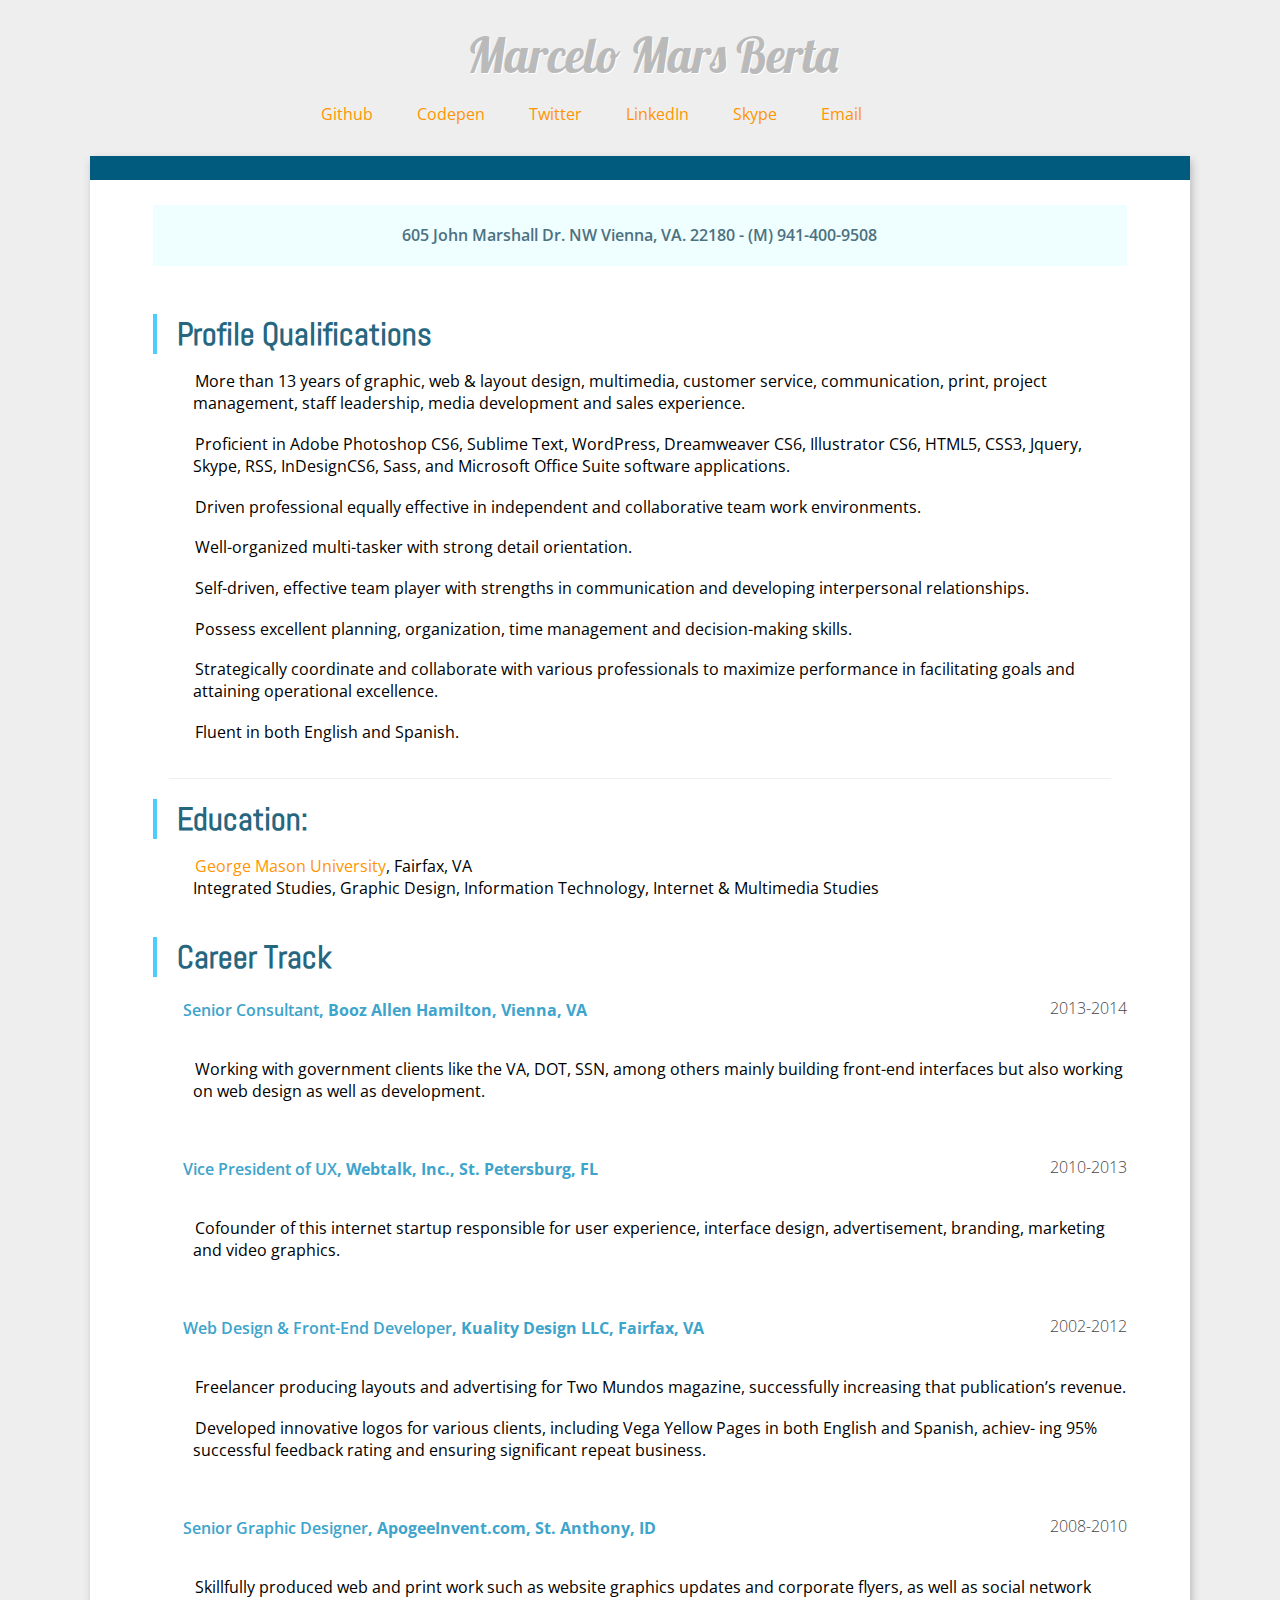
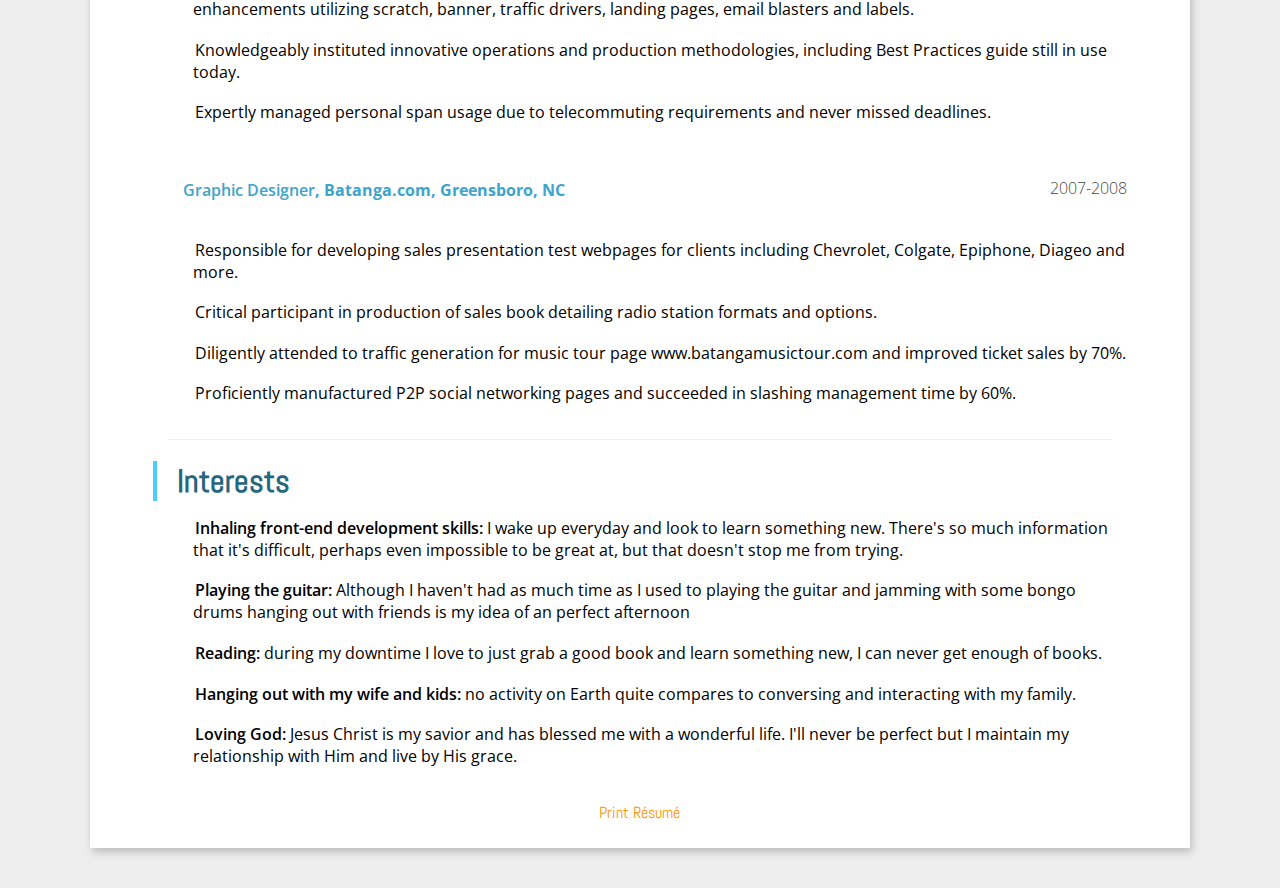
==== marcelo-resume.html @ b7a2240f "First commit for resume" ====
<!doctype html>
<html lang="en">
<head>
	<meta charset="UTF-8">
	<title>Marcelo Berta - Resume 2014</title>
	<link rel="stylesheet" href="resume.css">
	<!-- GOOGLE FONTS -->
	<link href='https://fonts.googleapis.com/css?family=Abel|Lobster|Open+Sans:400,600,300' rel='stylesheet' type='text/css'>
	<link rel="stylesheet" href="font-awesome-4.1.0/css/font-awesome.min.css">
</head>
<body>
	<!-- <div class="logo"></div> -->
	<h1 class="name">Marcelo Mars Berta</h1>
	<nav class="contact">
		<ul>
			<li class="icons">
				<span data-icon="" class="icon-github" aria-hidden="true"></span>
				<a href="https://github.com/MARS1" target="_blank">Github</a>
			</li>
			<li class="icons"><a href="http://codepen.io/MARS/" target="_blank">Codepen</a></li>
			<li class="icons"><a href="https://twitter.com/MARS401" target="_blank">Twitter</a></li>
			<li class="icons"><a href="http://www.linkedin.com/pub/mars/7/b6b/8b4/" target="_blank">LinkedIn</a></li>
			<li class="icons">
			<a href="skype:mmb401?chat">Skype</a></li>
			<li class="icons icon-mail"><a href="mailto:marcelo.berta@gmail.com">Email</a></li>

			<!-- <a href="#" class="icons pT10">
     			<span data-icon="" class="icon-heart" aria-hidden="true"></span>
 			</a> -->
		</ul>
	</nav>
	<div class="container">
		<header class="address">
			<p>605 John Marshall Dr. NW Vienna, VA. 22180 - (M) 941-400-9508</p>
		</header>
		<section>
			<h1>Profile Qualifications</h1>
			<ul>
				<li>More than 13 years of graphic, web & layout design, multimedia, customer service, communication, print, project management, staff leadership, media development and sales experience.</li>
				<li>Proficient in Adobe Photoshop CS6, Sublime Text, WordPress, Dreamweaver CS6, Illustrator CS6, HTML5, CSS3, Jquery, Skype, RSS, InDesignCS6, Sass, and Microsoft Office Suite software applications.</li>
				<li>Driven professional equally effective in independent and collaborative team work environments.</li>
				<li>Well-organized multi-tasker with strong detail orientation.</li>
				<li>Self-driven, effective team player with strengths in communication and developing interpersonal relationships.</li>
				<li>Possess excellent planning, organization, time management and decision-making skills.</li>
				<li>Strategically coordinate and collaborate with various professionals to maximize performance in facilitating goals and attaining operational excellence.</li>
				<li>Fluent in both English and Spanish.</li>
			</ul>
		</section>
		<hr>
		<section>
			<h1>Education:</h1>
			<ul>
				<li><a href="http://www.gmu.edu/">George Mason University</a>, Fairfax, VA<br>Integrated Studies, Graphic Design, Information Technology, Internet & Multimedia Studies</li>
			</ul>
		</section>
		<section>
			<h1>Career Track</h1>
			<h4><span class="bold">Senior Consultant</span>, Booz Allen Hamilton, Vienna, VA</h4><span class="years">2013-2014</span>
			<ul>
				<li>Working with government clients like the VA, DOT, SSN, among others mainly building front-end interfaces but also working on web design as well as development.</li>
			</ul>
			<h4><span class="bold">Vice President of UX</span>, Webtalk, Inc., St. Petersburg, FL</h4><span class="years">2010-2013</span>
			<ul>
				<li>Cofounder of this internet startup responsible for user experience, interface design, advertisement, branding,
	marketing and video graphics.</li>
			</ul>
			<h4><span class="bold">Web Design & Front-End Developer</span>, Kuality Design LLC, Fairfax, VA</h4><span class="years">2002-2012</span>
			<ul>
				<li>Freelancer producing layouts and advertising for Two Mundos magazine, successfully increasing that publication’s revenue.</li>
				<li>Developed innovative logos for various clients, including Vega Yellow Pages in both English and Spanish, achiev- ing 95% successful feedback rating and ensuring significant repeat business.</li>
			</ul>
			<h4><span class="bold">Senior Graphic Designer</span>, ApogeeInvent.com, St. Anthony, ID</h4><span class="years">2008-2010</span>
			<ul>
				<li>Skillfully produced web and print work such as website graphics updates and corporate flyers, as well as social
	network enhancements utilizing scratch, banner, traffic drivers, landing pages, email blasters and labels.</li>
				<li>Knowledgeably instituted innovative operations and production methodologies, including Best Practices guide still in use today.</li>
				<li>Expertly managed personal span usage due to telecommuting requirements and never missed deadlines.</li>
			</ul>
			<h4><span class="bold">Graphic Designer</span>, Batanga.com, Greensboro, NC</h4><span class="years">2007-2008</span>
			<ul>
				<li>Responsible for developing sales presentation test webpages for clients including Chevrolet, Colgate, Epiphone,
	Diageo and more.</li>
				<li>Critical participant in production of sales book detailing radio station formats and options.</li>
				<li>Diligently attended to traffic generation for music tour page www.batangamusictour.com and improved ticket sales by 70%.</li>
				<li>Proficiently manufactured P2P social networking pages and succeeded in slashing management time by 60%.</li>
			</ul>
		</section>
		<hr>
		<section>
			<h1>Interests</h1>
			<ul>
				<li><span class="bold">Inhaling front-end development skills:</span> I wake up everyday and look to learn something new. There's so much information that it's difficult, perhaps even impossible to be great at, but that doesn't stop me from trying.</li>
				<li><span class="bold">Playing the guitar:</span> Although I haven't had as much time as I used to playing the guitar and jamming with some bongo drums hanging out with friends is my idea of an perfect afternoon</li>
				<li><span class="bold">Reading:</span> during my downtime I love to just grab a good book and learn something new, I can never get enough of books.</li>
				<li><span class="bold">Hanging out with my wife and kids:</span> no activity on Earth quite compares to conversing and interacting with my family.</li>
				<li><span class="bold">Loving God:</span> Jesus Christ is my savior and has blessed me with a wonderful life. I'll never be perfect but I maintain my relationship with Him and live by His grace.</li>
			</ul>
		</section>
		<section>
			<div class="print">
				<a href="javascript:window.print()" class="abel">Print Résumé</a>
			</div>
		</section>
	</div>
</body>
</html>
---- resume.css ----
html {
	margin: 0;
	padding: 0;
	background: #eee;
}

div.logo {
	height: 150px;
}

div.container {
	border-top: 24px solid #005B7F;
	position: relative;
	width: 77%;
	background: white;
	box-shadow: 2px 4px 8px #bbb;
	margin: 0 auto;
	margin-bottom: 40px;
	padding: 2% 5%;
}

header.address {
	font-family: 'Open Sans', sans-serif;
	font-weight: 600;
	padding: 2%;
	margin: 0 0 5% 0;
	background: #effeff;
	color: #4C717F;
	box-shadow: -1px -1px #fff;
	text-align: center;
}

h1.name {
	font-family: 'Lobster';
	font-weight: 400;
	font-size: 3em;
	color: #bababa;
	text-shadow: 1px 1px #fff;
	text-align: center;
	border: none;
}

h1 {
	border-left: 4px solid #4CCCFF;
	padding-left: 2%;
}

h1, h2, h3, h5, h6 {
	font-family: 'Abel', sans-serif;
	margin: 2% 0 0;
}

h1, h2, h3, h5, h6 {
	color: #26667F;
}

h4 {
	font-family: 'Open Sans', sans-serif;
	color: #3DA4CC;
	width: 80%;
	display: inline-block;
	padding-left: 3%;
}

p {
	display: inline-block;
	margin: 0 auto;
	padding: 0;
}

ul li {
	font-family: 'Open Sans', sans-serif;
	font-weight: 400;
	padding-bottom: 2%;
}

a {
	text-decoration: none;
	color: #FF9500;
	transition: 0.25s ease-in-out;
}
a:hover {
	text-decoration: none;
	background: #26667F;
	color: white;
	transition: 0.20s ease-in-out;
}

span.years {
	display: inline-block;
	float: right;
	font-family: 'Open Sans', sans-serif;
	font-weight: 300;
	color: #464646;
	margin: 2% 0;
}
span.bold {
	font-weight: 600;
}

hr {
	display: block;
	height: 1px;
	border: 0;
	border-top: 1px solid #eee;
	margin: 1em;
	padding: 0;
}

nav.contact {
	width: 60%;
	margin: 0 auto;
	padding: 0;
}

nav.contact ul li.icons {
	display: inline-block;
	margin: 0 10px;
	text-align: center;
}

nav.contact ul li.icons a {
	padding: 10px;
}

nav.contact ul li.icons a:hover {
	padding: 10px;
	border-radius: 50px;
}

nav.contact ul li[attr="github"]:before {
}

/*FONTS*/

.abel {
	font-family: 'Abel', sans-serif;
}
.lobster {
	font-family: 'Lobster', cursive;
}
.open {
	font-family: 'Open Sans', sans-serif;
}

/*FONT WEIGHTS*/

.light {
	font-weight: 300;
}
.normal {
	font-weight: 400;
}
.semi-bold {
	font-weight: 600;
}

/*ICONS*/

nav.contact ul li {
	list-style-type: none;
}

section ul li {
	list-style-type: none;
}

section ul li:before {
    font-family: 'FontAwesome';
    content: '\f054';
    margin:0 15px 0 -20px;
    color: #aaa;
    font-size: 0.5em;
}

@font-face {
	font-family: 'icomoon';
	src:url('fonts/icomoon.eot?-tb6onf');
	src:url('fonts/icomoon.eot?#iefix-tb6onf') format('embedded-opentype'),
		url('fonts/icomoon.woff?-tb6onf') format('woff'),
		url('fonts/icomoon.ttf?-tb6onf') format('truetype'),
		url('fonts/icomoon.svg?-tb6onf#icomoon') format('svg');
	font-weight: normal;
	font-style: normal;
}

[data-icon] {
	font-family: 'icomoon';
	height: 30px;
	width: 30px;
	speak: none;
	font-style: normal;
	font-weight: normal;
	font-variant: normal;
	text-transform: none;
	line-height: 1;
	color: black;
	font-size: 1.25em;

	/* Better Font Rendering =========== */
	-webkit-font-smoothing: antialiased;
	-moz-osx-font-smoothing: grayscale;
}

li.icons:before .icon-code {
	content: "\e600";
}
li.icons:before .icon-mail {
	content: "\e601";
}
li.icons:before .icon-twitter {
	content: "\e602";
}
li.icons:before.icons .icon-github {
	content: "\e603";
}
li.icons:before .icon-skype {
	content: "\e604";
}
li.icons:before .icon-linkedin {
	content: "\e605";
}

div.print a {
	text-align: center;
	display: block;
	margin: 0 auto;
}

@media print {
	div.container {
	background: none;
	border: none;
	box-shadow: none;
	padding: 2% 5%;
	}
	nav.contact {
		display: none;
	}
	header.address {
	border: none;
	box-shadow: none;
	background: none;
	padding: 2%;
	margin: 0 0 5% 0;
	}
	div.print {
		display: none;
	}
}
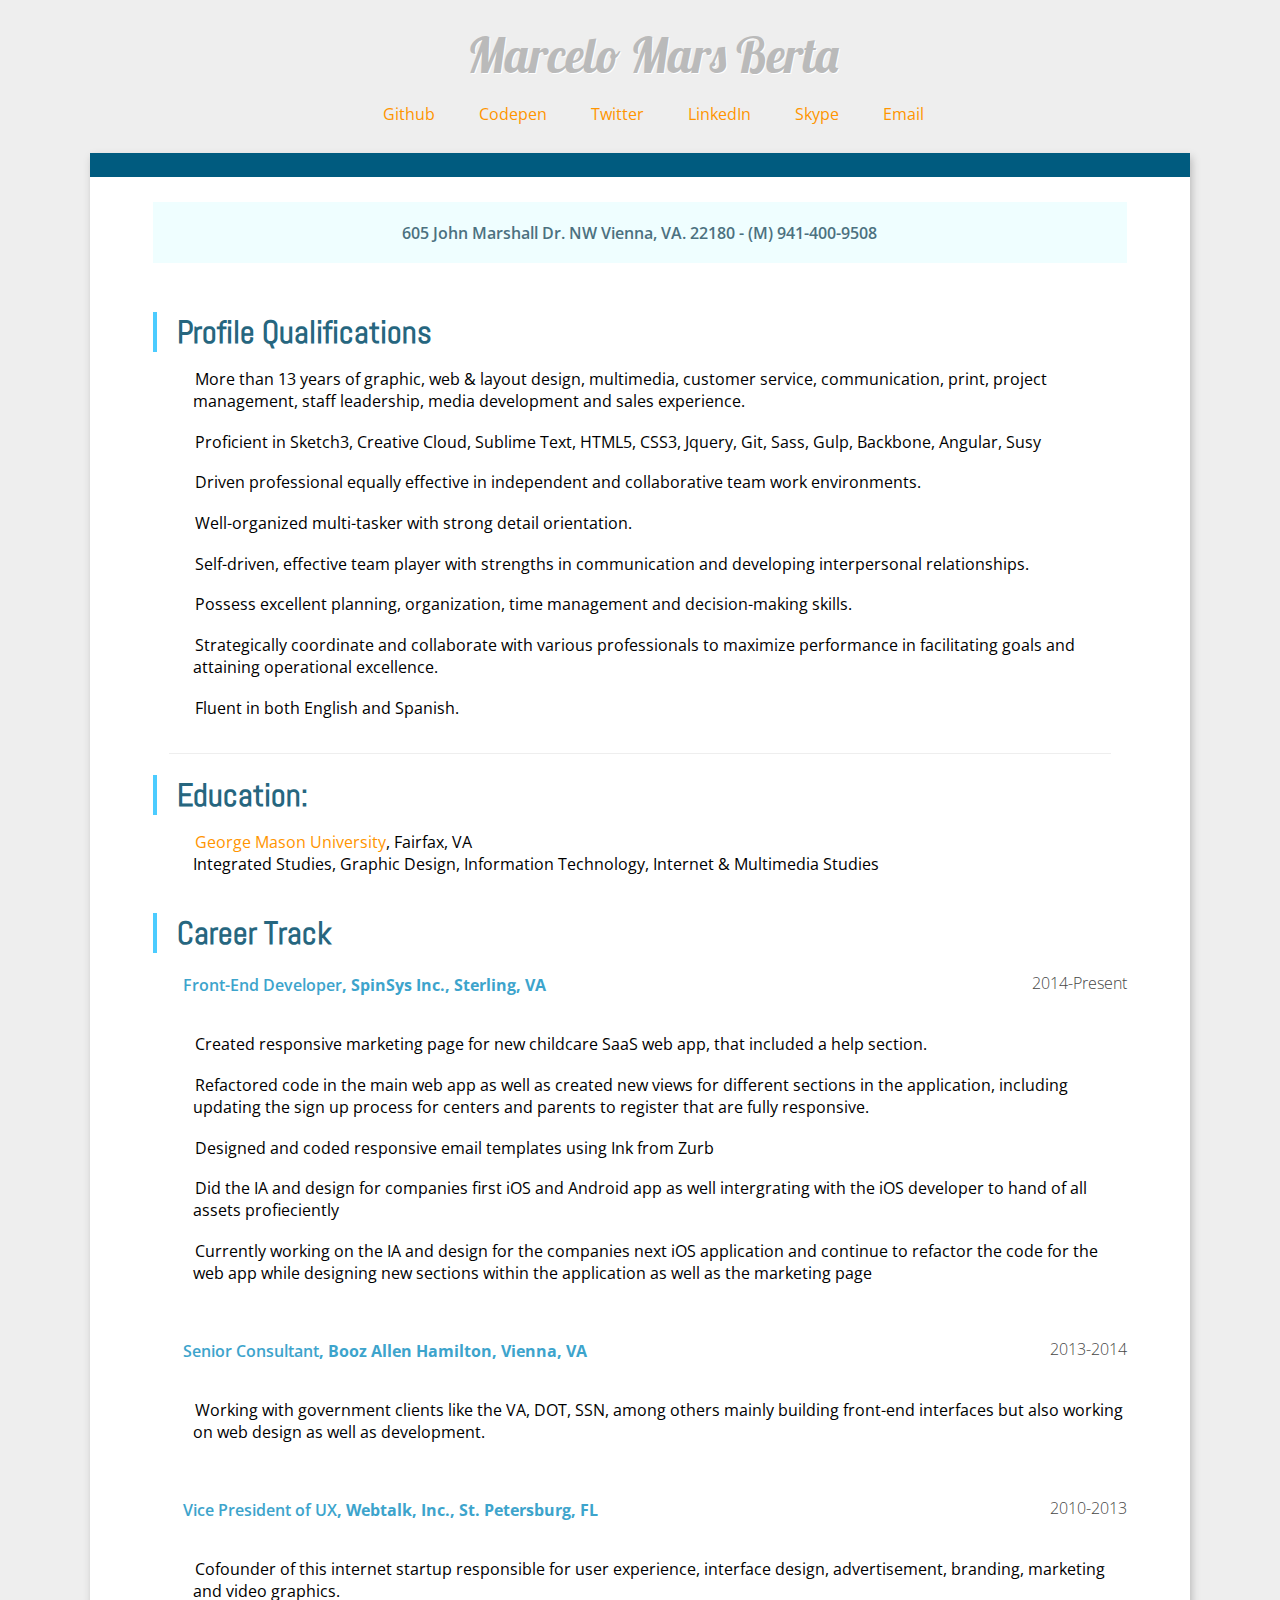
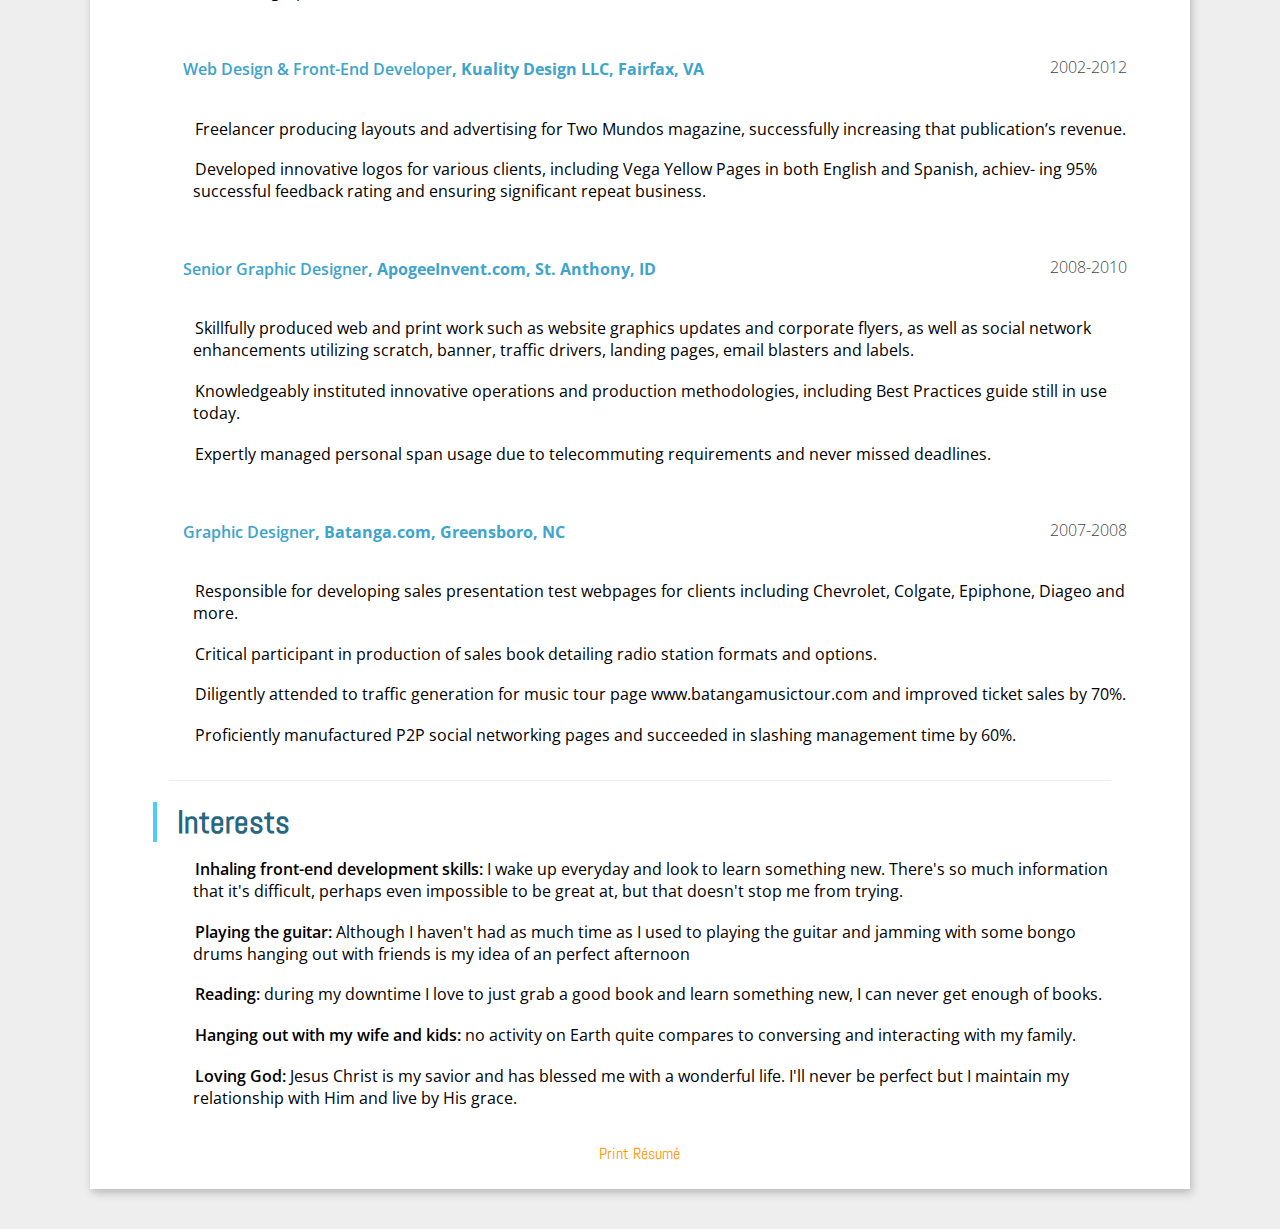
==== commit f726bd3e: "updated to add SpinSys" ====
--- a/marcelo-resume.html
+++ b/marcelo-resume.html
@@ -37,7 +37,7 @@
 			<h1>Profile Qualifications</h1>
 			<ul>
 				<li>More than 13 years of graphic, web & layout design, multimedia, customer service, communication, print, project management, staff leadership, media development and sales experience.</li>
-				<li>Proficient in Adobe Photoshop CS6, Sublime Text, WordPress, Dreamweaver CS6, Illustrator CS6, HTML5, CSS3, Jquery, Skype, RSS, InDesignCS6, Sass, and Microsoft Office Suite software applications.</li>
+				<li>Proficient in Sketch3, Creative Cloud, Sublime Text, HTML5, CSS3, Jquery, Git, Sass, Gulp, Backbone, Angular, Susy</li>
 				<li>Driven professional equally effective in independent and collaborative team work environments.</li>
 				<li>Well-organized multi-tasker with strong detail orientation.</li>
 				<li>Self-driven, effective team player with strengths in communication and developing interpersonal relationships.</li>
@@ -55,10 +55,21 @@
 		</section>
 		<section>
 			<h1>Career Track</h1>
+			<!-- SpinSys -->
+			<h4><span class="bold">Front-End Developer</span>, SpinSys Inc., Sterling, VA</h4><span class="years">2014-Present</span>
+			<ul>
+				<li>Created responsive marketing page for new childcare SaaS web app, that included a help section.</li>
+				<li>Refactored code in the main web app as well as created new views for different sections in the application, including updating the sign up process for centers and parents to register that are fully responsive.</li>
+				<li>Designed and coded responsive email templates using Ink from Zurb</li>
+				<li>Did the IA and design for companies first iOS and Android app as well intergrating with the iOS developer to hand of all assets profieciently</li>
+				<li>Currently working on the IA and design for the companies next iOS application and continue to refactor the code for the web app while designing new sections within the application as well as the marketing page</li>
+			</ul>
+			<!-- Booz -->
 			<h4><span class="bold">Senior Consultant</span>, Booz Allen Hamilton, Vienna, VA</h4><span class="years">2013-2014</span>
 			<ul>
 				<li>Working with government clients like the VA, DOT, SSN, among others mainly building front-end interfaces but also working on web design as well as development.</li>
 			</ul>
+			<!-- Webtalk -->
 			<h4><span class="bold">Vice President of UX</span>, Webtalk, Inc., St. Petersburg, FL</h4><span class="years">2010-2013</span>
 			<ul>
 				<li>Cofounder of this internet startup responsible for user experience, interface design, advertisement, branding,
--- a/resume.css
+++ b/resume.css
@@ -108,9 +108,10 @@
 }
 
 nav.contact {
-	width: 60%;
-	margin: 0 auto;
-	padding: 0;
+	width: 634px;
+	margin: 0 auto;
+	padding: 0;
+	display: block;
 }
 
 nav.contact ul li.icons {
